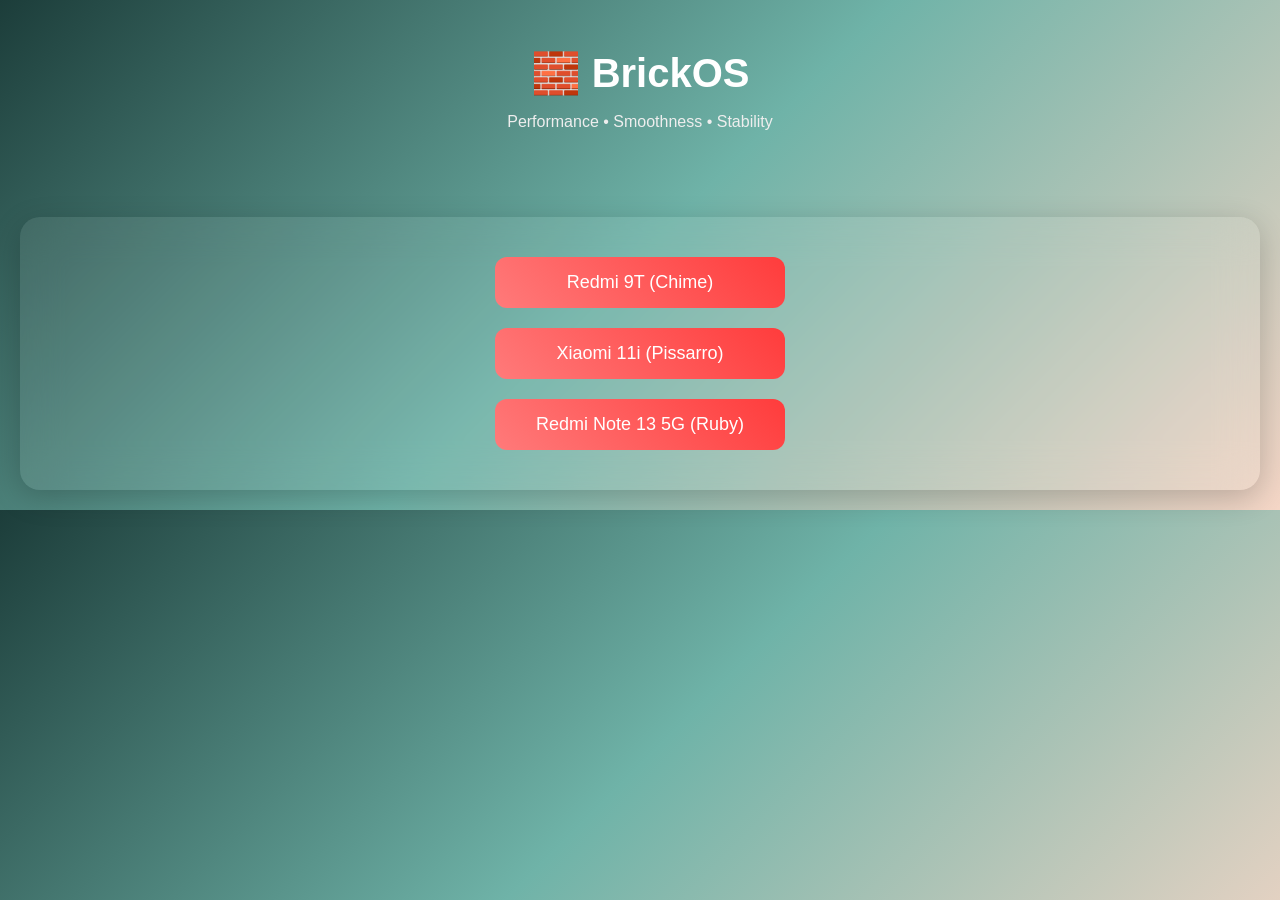
==== index.html @ 271a557d "Rename Index.html to index.html" ====
<!DOCTYPE html>
<html lang="en">
<head>
<meta charset="UTF-8">
<title>BrickOS</title>

<style>
body {
  margin: 0;
  font-family: 'Segoe UI', sans-serif;
  background: linear-gradient(135deg, #1c3d3a, #6fb3a8, #f5d6c6);
  color: white;
  overflow-x: hidden;
}

/* Glass effect */
.glass {
  backdrop-filter: blur(20px);
  background: rgba(255,255,255,0.08);
  border-radius: 20px;
  padding: 20px;
  box-shadow: 0 8px 30px rgba(0,0,0,0.2);
}

/* Header */
header {
  text-align: center;
  padding: 50px 20px;
  animation: fadeDown 1s ease;
}

header h1 {
  font-size: 40px;
  margin: 0;
}

header p {
  color: #eee;
}

/* Buttons */
.btn {
  display: block;
  margin: 20px auto;
  width: 260px;
  padding: 15px;
  text-decoration: none;
  color: white;
  border-radius: 12px;
  text-align: center;
  font-size: 18px;
  transition: 0.3s;
  background: linear-gradient(45deg, #ff7a7a, #ff3c3c);
}

.btn:hover {
  transform: scale(1.05);
  box-shadow: 0 0 20px rgba(255,80,80,0.6);
}

/* Animations */
@keyframes fadeDown {
  from {opacity:0; transform: translateY(-40px);}
  to {opacity:1; transform: translateY(0);}
}
</style>
</head>

<body>

<header>
  <h1>🧱 BrickOS</h1>
  <p>Performance • Smoothness • Stability</p>
</header>

<div class="glass" style="margin:20px;">
  <a href="9t.html" class="btn">Redmi 9T (Chime)</a>
  <a href="11i.html" class="btn">Xiaomi 11i (Pissarro)</a>
  <a href="n13.html" class="btn">Redmi Note 13 5G (Ruby)</a>
</div>

</body>
</html>
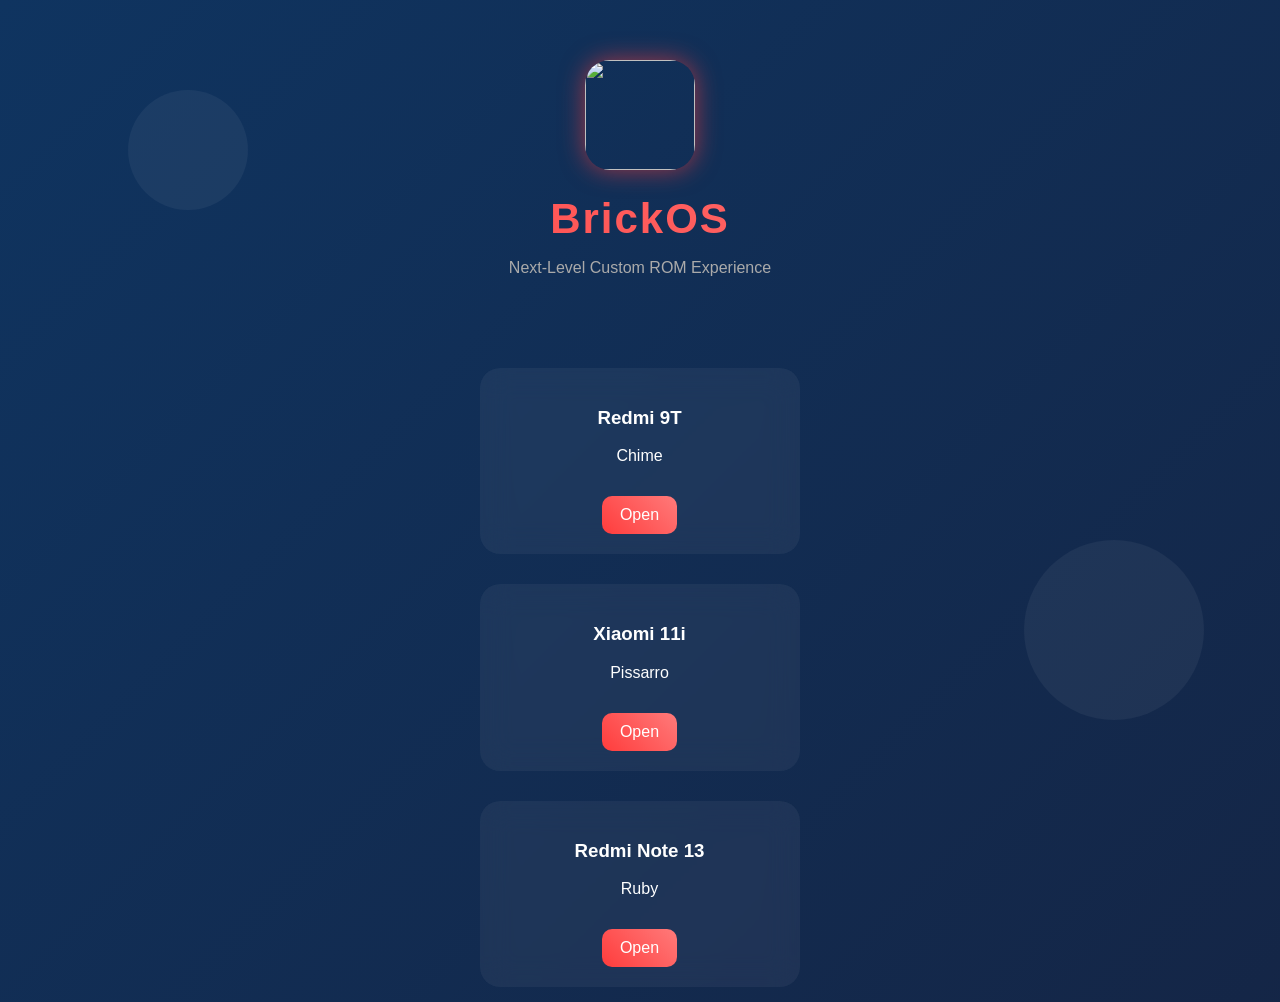
==== commit 6955399f: "Update index.html" ====
--- a/index.html
+++ b/index.html
@@ -8,76 +8,161 @@
 body {
   margin: 0;
   font-family: 'Segoe UI', sans-serif;
-  background: linear-gradient(135deg, #1c3d3a, #6fb3a8, #f5d6c6);
+  background: linear-gradient(-45deg, #0f0f0f, #1a1a2e, #16213e, #0f3460);
+  background-size: 400% 400%;
+  animation: gradientBG 10s ease infinite;
   color: white;
   overflow-x: hidden;
 }
 
-/* Glass effect */
-.glass {
-  backdrop-filter: blur(20px);
-  background: rgba(255,255,255,0.08);
-  border-radius: 20px;
-  padding: 20px;
-  box-shadow: 0 8px 30px rgba(0,0,0,0.2);
+/* Animated background */
+@keyframes gradientBG {
+  0% {background-position: 0% 50%;}
+  50% {background-position: 100% 50%;}
+  100% {background-position: 0% 50%;}
 }
 
-/* Header */
+/* HEADER */
 header {
   text-align: center;
-  padding: 50px 20px;
+  padding: 60px 20px;
   animation: fadeDown 1s ease;
 }
 
-header h1 {
-  font-size: 40px;
-  margin: 0;
+/* LOGO */
+.logo {
+  width: 110px;
+  height: 110px;
+  border-radius: 25px;
+  margin-bottom: 15px;
+  box-shadow: 0 0 25px rgba(255,60,60,0.6);
+  transition: 0.4s;
 }
 
-header p {
-  color: #eee;
+.logo:hover {
+  transform: scale(1.1) rotate(3deg);
 }
 
-/* Buttons */
+/* TITLE */
+header h1 {
+  font-size: 42px;
+  margin: 10px 0;
+  letter-spacing: 2px;
+  background: linear-gradient(45deg, #ff3c3c, #ff7a7a);
+  -webkit-background-clip: text;
+  -webkit-text-fill-color: transparent;
+}
+
+/* SUBTITLE */
+header p {
+  color: #aaa;
+  font-size: 16px;
+}
+
+/* CONTAINER */
+.container {
+  display: flex;
+  flex-direction: column;
+  align-items: center;
+}
+
+/* GLASS CARD */
+.card {
+  width: 280px;
+  margin: 15px;
+  padding: 20px;
+  border-radius: 20px;
+  backdrop-filter: blur(15px);
+  background: rgba(255,255,255,0.05);
+  text-align: center;
+  transition: 0.4s;
+  animation: fadeUp 1s ease;
+}
+
+/* HOVER EFFECT */
+.card:hover {
+  transform: translateY(-10px) scale(1.03);
+  box-shadow: 0 0 25px rgba(255,60,60,0.6);
+}
+
+/* BUTTON */
 .btn {
-  display: block;
-  margin: 20px auto;
-  width: 260px;
-  padding: 15px;
+  display: inline-block;
+  margin-top: 15px;
+  padding: 10px 18px;
+  background: linear-gradient(45deg, #ff3c3c, #ff7a7a);
+  border-radius: 10px;
   text-decoration: none;
   color: white;
-  border-radius: 12px;
-  text-align: center;
-  font-size: 18px;
   transition: 0.3s;
-  background: linear-gradient(45deg, #ff7a7a, #ff3c3c);
 }
 
 .btn:hover {
-  transform: scale(1.05);
-  box-shadow: 0 0 20px rgba(255,80,80,0.6);
+  box-shadow: 0 0 20px rgba(255,80,80,0.7);
 }
 
-/* Animations */
+/* ANIMATIONS */
+@keyframes fadeUp {
+  from {opacity:0; transform: translateY(50px);}
+  to {opacity:1; transform: translateY(0);}
+}
+
 @keyframes fadeDown {
-  from {opacity:0; transform: translateY(-40px);}
+  from {opacity:0; transform: translateY(-50px);}
   to {opacity:1; transform: translateY(0);}
+}
+
+/* FLOATING PARTICLES */
+.circle {
+  position: absolute;
+  border-radius: 50%;
+  background: rgba(255,255,255,0.05);
+  animation: float 10s infinite;
+}
+
+@keyframes float {
+  0% {transform: translateY(0);}
+  50% {transform: translateY(-40px);}
+  100% {transform: translateY(0);}
 }
 </style>
 </head>
 
 <body>
 
+<!-- Floating particles -->
+<div class="circle" style="width:120px;height:120px;top:10%;left:10%;"></div>
+<div class="circle" style="width:180px;height:180px;top:60%;left:80%;"></div>
+
 <header>
-  <h1>🧱 BrickOS</h1>
-  <p>Performance • Smoothness • Stability</p>
+  <!-- LOGO -->
+  <img src="Images/logo.jpg" class="logo">
+
+  <h1>BrickOS</h1>
+  <p>Next-Level Custom ROM Experience</p>
 </header>
 
-<div class="glass" style="margin:20px;">
-  <a href="9t.html" class="btn">Redmi 9T (Chime)</a>
-  <a href="11i.html" class="btn">Xiaomi 11i (Pissarro)</a>
-  <a href="n13.html" class="btn">Redmi Note 13 5G (Ruby)</a>
+<div class="container">
+
+  <div class="card">
+    <h3>Redmi 9T</h3>
+    <p>Chime</p>
+    <a href="9t.html" class="btn">Open</a>
+  </div>
+
+  <div class="card">
+    <h3>Xiaomi 11i</h3>
+    <p>Pissarro</p>
+    <a href="11i.html" class="btn">Open</a>
+  </div>
+
+  <div class="card">
+    <h3>Redmi Note 13</h3>
+    <p>Ruby</p>
+    <a href="n13.html" class="btn">Open</a>
+  </div>
+
 </div>
 
 </body>
-</html>
+</html>
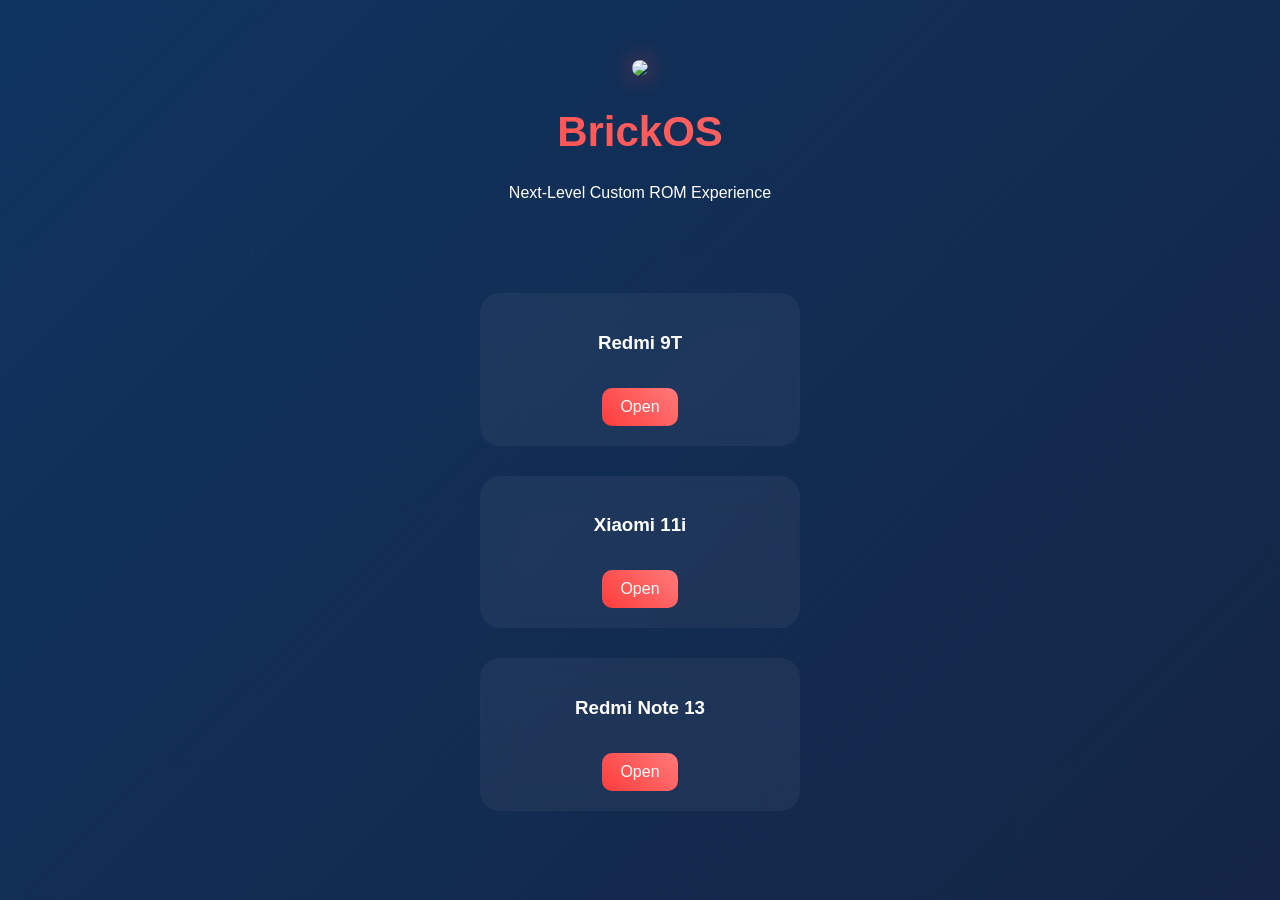
==== commit b9e5cb0a: "Update index.html" ====
--- a/index.html
+++ b/index.html
@@ -15,58 +15,67 @@
   overflow-x: hidden;
 }
 
-/* Animated background */
+/* Background animation */
 @keyframes gradientBG {
   0% {background-position: 0% 50%;}
   50% {background-position: 100% 50%;}
   100% {background-position: 0% 50%;}
 }
 
+/* PAGE TRANSITION STATES */
+body.exit {
+  transform: translateX(-100px) scale(0.95);
+  opacity: 0;
+  filter: blur(8px);
+  transition: all 0.5s ease;
+}
+
+/* OVERLAY */
+.overlay {
+  position: fixed;
+  top:0;
+  left:0;
+  width:100%;
+  height:100%;
+  background: #0f0f0f;
+  opacity: 0;
+  pointer-events: none;
+  transition: 0.4s;
+  z-index: 999;
+}
+
+.overlay.active {
+  opacity: 1;
+}
+
 /* HEADER */
 header {
   text-align: center;
   padding: 60px 20px;
-  animation: fadeDown 1s ease;
 }
 
 /* LOGO */
 .logo {
   width: 110px;
-  height: 110px;
   border-radius: 25px;
-  margin-bottom: 15px;
   box-shadow: 0 0 25px rgba(255,60,60,0.6);
-  transition: 0.4s;
-}
-
-.logo:hover {
-  transform: scale(1.1) rotate(3deg);
 }
 
 /* TITLE */
 header h1 {
   font-size: 42px;
-  margin: 10px 0;
-  letter-spacing: 2px;
   background: linear-gradient(45deg, #ff3c3c, #ff7a7a);
   -webkit-background-clip: text;
   -webkit-text-fill-color: transparent;
 }
 
-/* SUBTITLE */
-header p {
-  color: #aaa;
-  font-size: 16px;
-}
-
-/* CONTAINER */
+/* CARDS */
 .container {
   display: flex;
   flex-direction: column;
   align-items: center;
 }
 
-/* GLASS CARD */
 .card {
   width: 280px;
   margin: 15px;
@@ -75,17 +84,14 @@
   backdrop-filter: blur(15px);
   background: rgba(255,255,255,0.05);
   text-align: center;
-  transition: 0.4s;
-  animation: fadeUp 1s ease;
+  transition: 0.3s;
 }
 
-/* HOVER EFFECT */
 .card:hover {
   transform: translateY(-10px) scale(1.03);
   box-shadow: 0 0 25px rgba(255,60,60,0.6);
 }
 
-/* BUTTON */
 .btn {
   display: inline-block;
   margin-top: 15px;
@@ -94,50 +100,16 @@
   border-radius: 10px;
   text-decoration: none;
   color: white;
-  transition: 0.3s;
-}
-
-.btn:hover {
-  box-shadow: 0 0 20px rgba(255,80,80,0.7);
-}
-
-/* ANIMATIONS */
-@keyframes fadeUp {
-  from {opacity:0; transform: translateY(50px);}
-  to {opacity:1; transform: translateY(0);}
-}
-
-@keyframes fadeDown {
-  from {opacity:0; transform: translateY(-50px);}
-  to {opacity:1; transform: translateY(0);}
-}
-
-/* FLOATING PARTICLES */
-.circle {
-  position: absolute;
-  border-radius: 50%;
-  background: rgba(255,255,255,0.05);
-  animation: float 10s infinite;
-}
-
-@keyframes float {
-  0% {transform: translateY(0);}
-  50% {transform: translateY(-40px);}
-  100% {transform: translateY(0);}
 }
 </style>
 </head>
 
 <body>
 
-<!-- Floating particles -->
-<div class="circle" style="width:120px;height:120px;top:10%;left:10%;"></div>
-<div class="circle" style="width:180px;height:180px;top:60%;left:80%;"></div>
+<div class="overlay" id="overlay"></div>
 
 <header>
-  <!-- LOGO -->
   <img src="Images/logo.jpg" class="logo">
-
   <h1>BrickOS</h1>
   <p>Next-Level Custom ROM Experience</p>
 </header>
@@ -146,23 +118,38 @@
 
   <div class="card">
     <h3>Redmi 9T</h3>
-    <p>Chime</p>
-    <a href="9t.html" class="btn">Open</a>
+    <a href="9t.html" class="btn nav">Open</a>
   </div>
 
   <div class="card">
     <h3>Xiaomi 11i</h3>
-    <p>Pissarro</p>
-    <a href="11i.html" class="btn">Open</a>
+    <a href="11i.html" class="btn nav">Open</a>
   </div>
 
   <div class="card">
     <h3>Redmi Note 13</h3>
-    <p>Ruby</p>
-    <a href="n13.html" class="btn">Open</a>
+    <a href="n13.html" class="btn nav">Open</a>
   </div>
 
 </div>
 
+<script>
+const overlay = document.getElementById("overlay");
+
+document.querySelectorAll(".nav").forEach(link => {
+  link.addEventListener("click", function(e) {
+    e.preventDefault();
+    const url = this.href;
+
+    overlay.classList.add("active");
+    document.body.classList.add("exit");
+
+    setTimeout(() => {
+      window.location.href = url;
+    }, 450);
+  });
+});
+</script>
+
 </body>
 </html>
